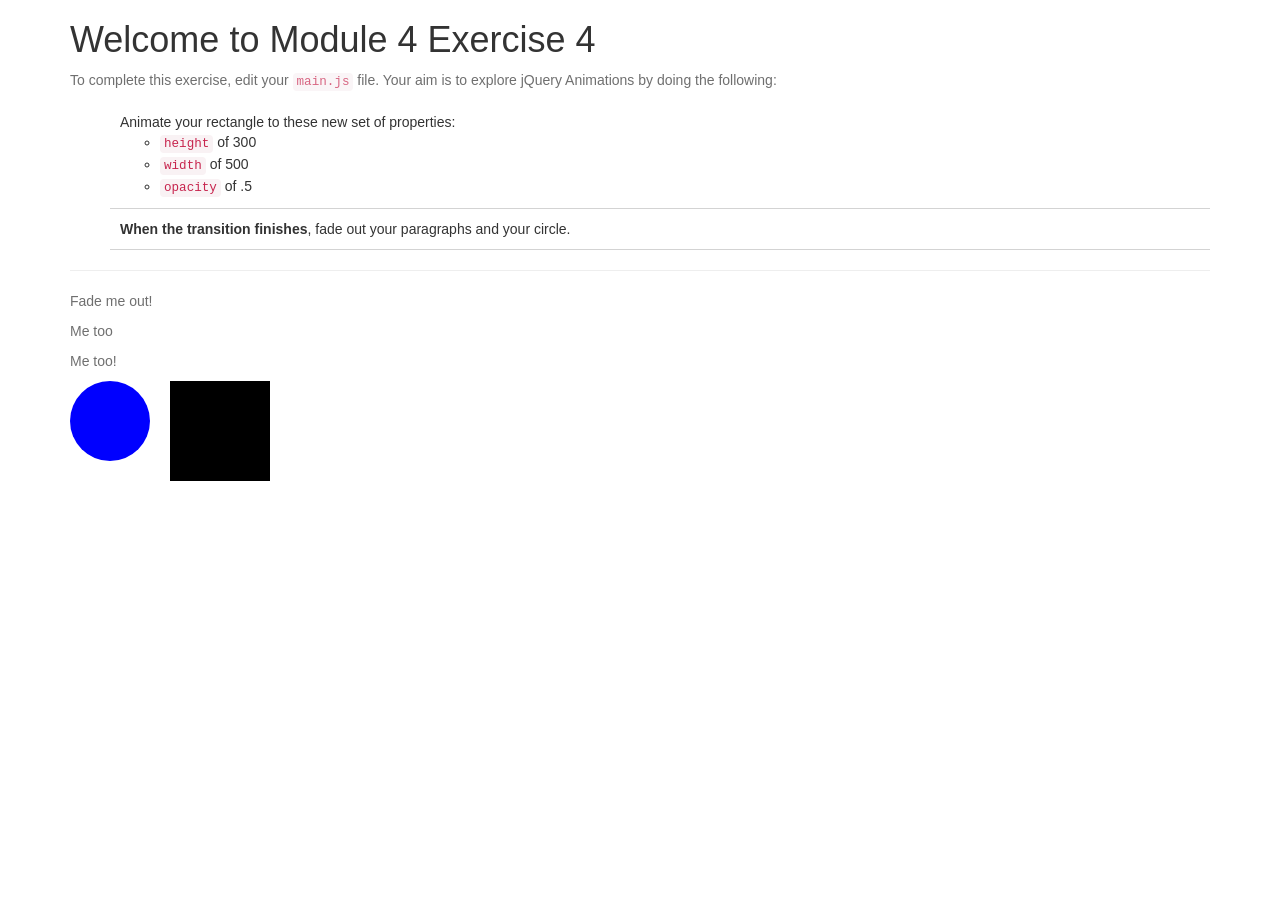
==== exercise-4/index.html @ 7b4cf8d3 "Added exercises" ====
<!DOCTYPE html>
<html>
<head>
  <meta charset="utf-8">
  <title>M4: Exercise 1</title>
  <link href="css/main.css" rel="stylesheet" />
  <link href="https://maxcdn.bootstrapcdn.com/bootstrap/3.3.6/css/bootstrap.min.css" rel="stylesheet" />
  <script src="https://cdnjs.cloudflare.com/ajax/libs/jquery/2.2.1/jquery.min.js"></script>
  <!-- Read in JavaScript files AFTER reading in jQuery if you're using the jQuery library -->
  <script type='text/javascript' src="js/main.js"></script>
</head>
<body>
    <div class="container">
      <h1>Welcome to Module 4 Exercise 4</h1>
      <p>To complete this exercise, edit your <code>main.js</code> file. Your aim is to explore jQuery Animations by doing the following:
      </p>
      <div class="instructions">
        <ul>
          <li>Animate your rectangle to these new set of properties:
            <ul>
              <li><code>height</code> of 300</li>
              <li><code>width</code> of 500</li>
              <li><code>opacity</code> of .5</li>
            </ul>
          </li>
          <li><b>When the transition finishes</b>, fade out your paragraphs and your circle.</li>
        </ul>
      </div>
      <hr />
      <div>
        <p>Fade me out!</p>
        <p>Me too</p>
        <p>Me too!</p>
        <svg>
          <circle style='fill:blue;' r="40" cx=40 cy=40></circle>
          <rect width=100 height = 100 x = 100></rect>
        </svg>
  </body>
</html>
---- exercise-4/css/main.css ----
/* Main CSS file */

p {
  opacity:.7
}

.instructions > ul > li {
  border-bottom:1px solid #D3d3d3;
  list-style-type: none;
  padding:10px;
}
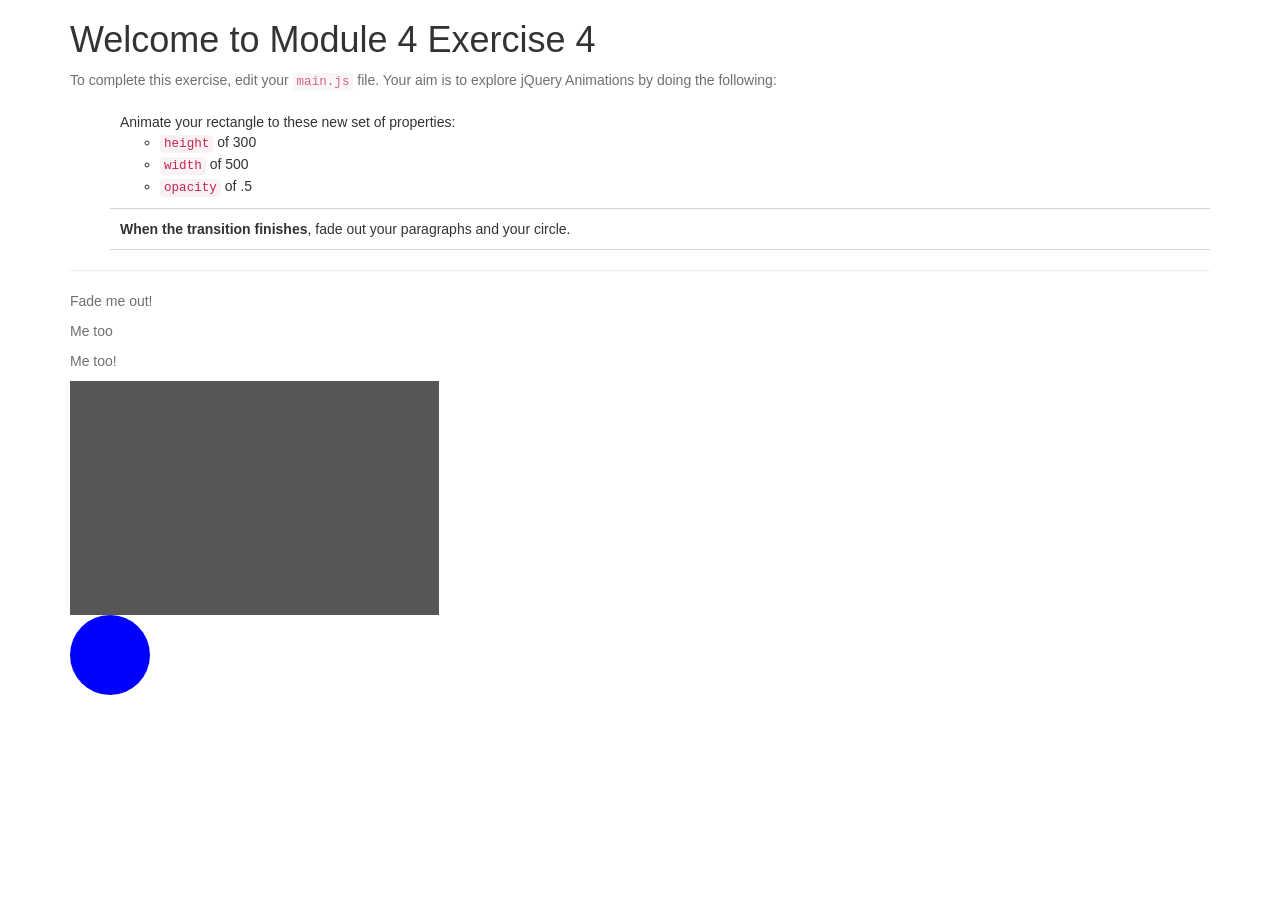
==== commit 0d018129: "Finished exercise 4" ====
--- a/exercise-4/index.html
+++ b/exercise-4/index.html
@@ -31,9 +31,9 @@
         <p>Fade me out!</p>
         <p>Me too</p>
         <p>Me too!</p>
+        <div id="my-div" style="width:100px; height:100px; background:black;"></div>
         <svg>
           <circle style='fill:blue;' r="40" cx=40 cy=40></circle>
-          <rect width=100 height = 100 x = 100></rect>
         </svg>
   </body>
 </html>
